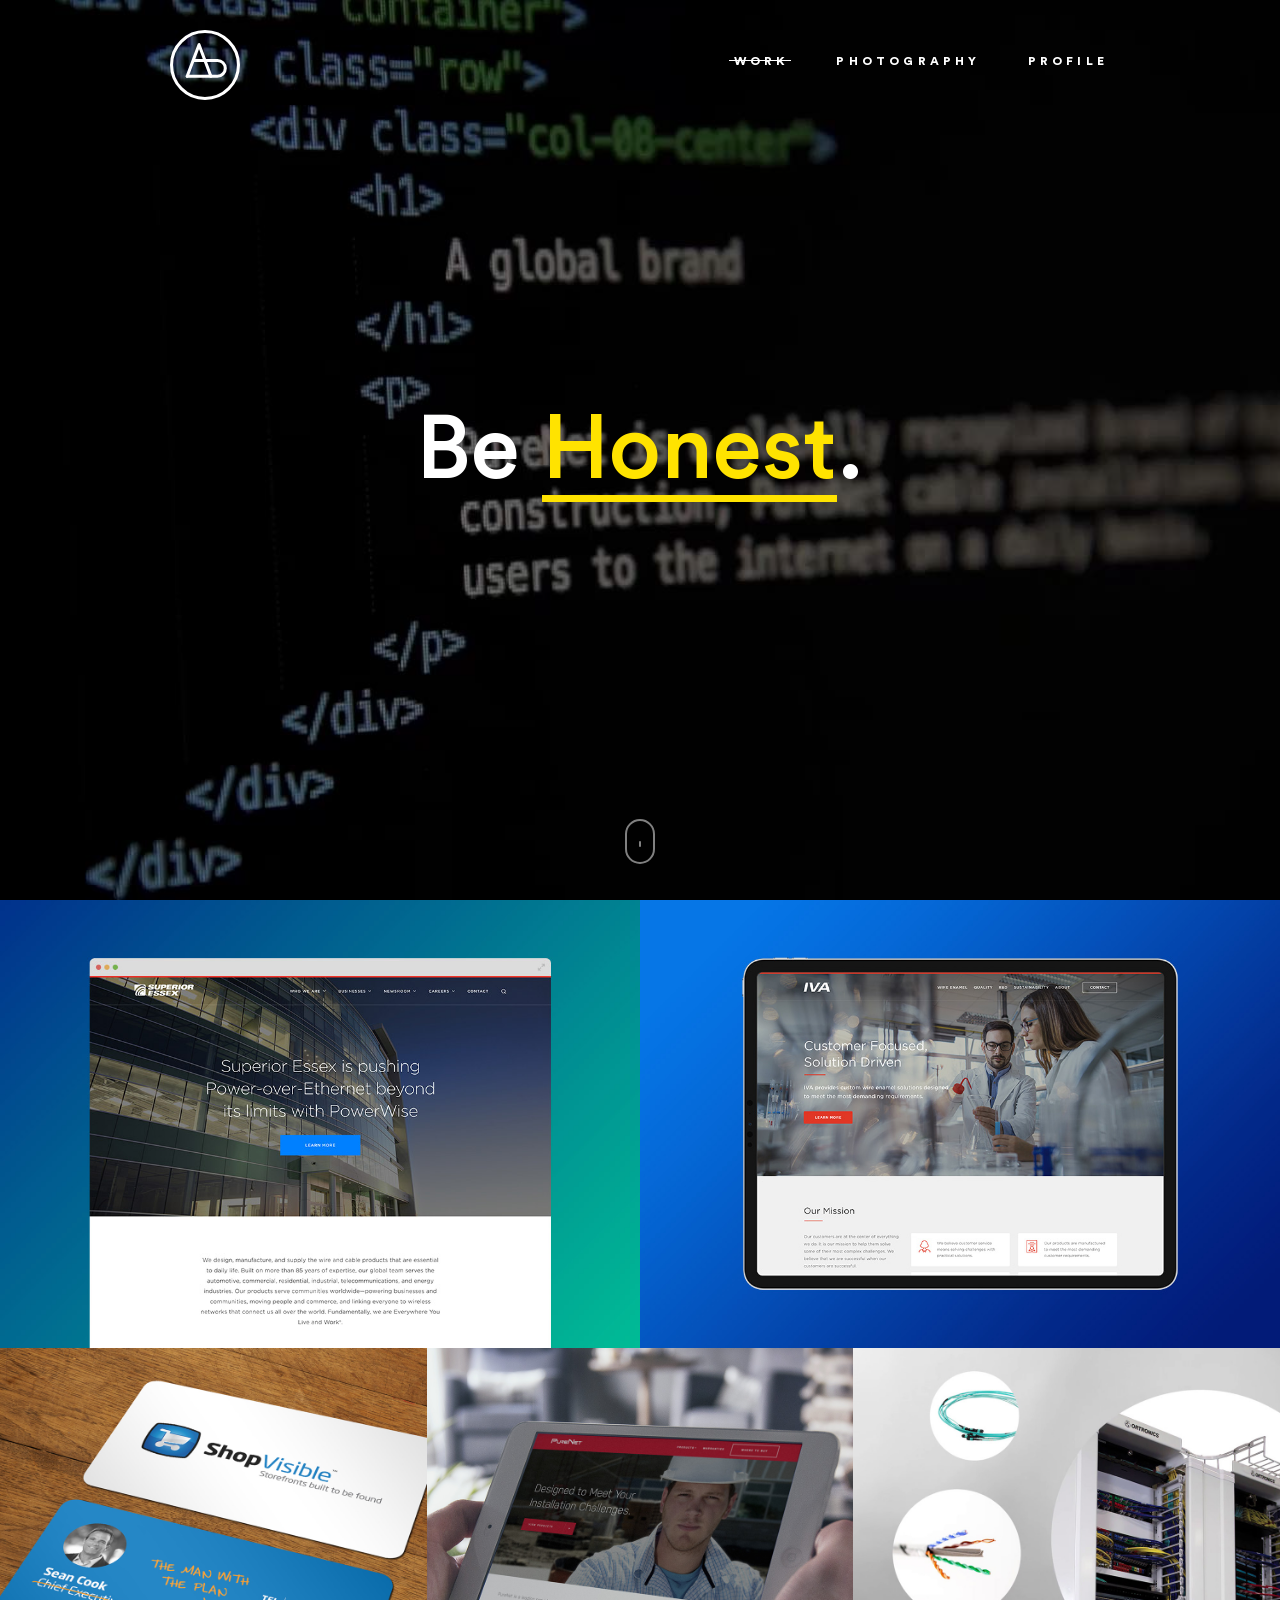
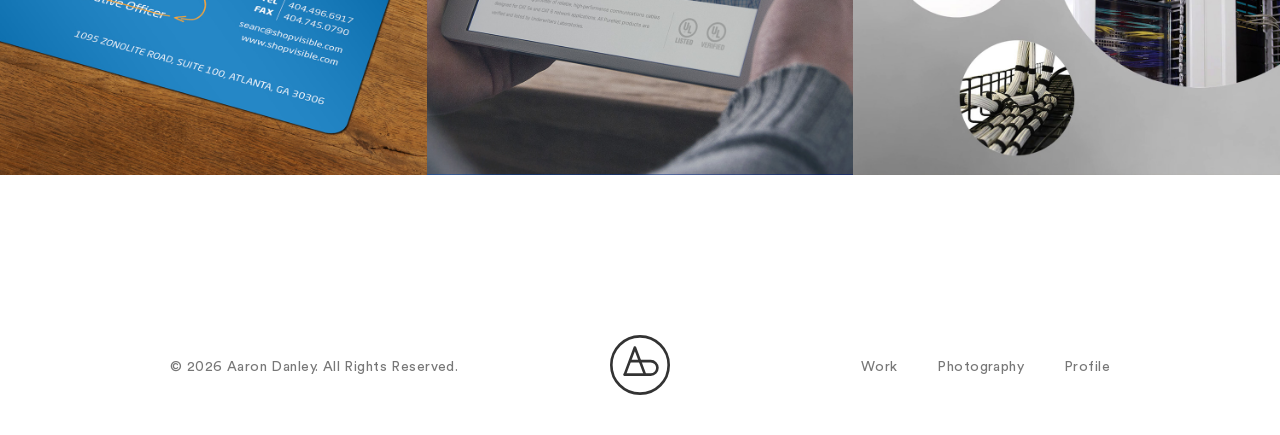
==== index.html @ cabcc384 "Website push" ====
<!doctype html>
<html lang="en">
<head>
    <meta charset="utf-8">
    <meta http-equiv="x-ua-compatible" content="ie=edge">
    <title>Aaron Danley</title>
    <meta name="description" content="Hello, I’m Aaron Danley, a multidisciplinary designer originally from St. Paul, Minnesota. Currently, I live and work in Atlanta, Georgia.">
    <meta name="viewport" content="width=device-width, initial-scale=1">

    <link rel="apple-touch-icon-precomposed" sizes="57x57" href="http://aarondanley.com/images/favicons/apple-touch-icon-57x57.png">
    <link rel="apple-touch-icon-precomposed" sizes="114x114" href="http://aarondanley.com/images/favicons/apple-touch-icon-114x114.png">
    <link rel="apple-touch-icon-precomposed" sizes="72x72" href="http://aarondanley.com/images/favicons/apple-touch-icon-72x72.png">
    <link rel="apple-touch-icon-precomposed" sizes="144x144" href="http://aarondanley.com/images/favicons/apple-touch-icon-144x144.png">
    <link rel="apple-touch-icon-precomposed" sizes="60x60" href="http://aarondanley.com/images/favicons/apple-touch-icon-60x60.png">
    <link rel="apple-touch-icon-precomposed" sizes="120x120" href="http://aarondanley.com/images/favicons/apple-touch-icon-120x120.png">
    <link rel="apple-touch-icon-precomposed" sizes="76x76" href="http://aarondanley.com/images/favicons/apple-touch-icon-76x76.png">
    <link rel="apple-touch-icon-precomposed" sizes="152x152" href="http://aarondanley.com/images/favicons/apple-touch-icon-152x152.png">
    <link rel="icon" type="image/png" href="http://aarondanley.com/images/favicons/favicon-196x196.png" sizes="196x196">
    <link rel="icon" type="image/png" href="http://aarondanley.com/images/favicons/favicon-96x96.png" sizes="96x96">
    <link rel="icon" type="image/png" href="http://aarondanley.com/images/favicons/favicon-32x32.png" sizes="32x32">
    <link rel="icon" type="image/png" href="http://aarondanley.com/images/favicons/favicon-16x16.png" sizes="16x16">
    <link rel="icon" type="image/png" href="http://aarondanley.com/images/favicons/favicon-128x128.png" sizes="128x128">
    <meta name="application-name" content="Aaron Danley">
    <meta name="msapplication-TileColor" content="#FFFFFF">
    <meta name="msapplication-TileImage" content="http://aarondanley.com/images/favicons/mstile-144x144.png">
    <meta name="msapplication-square70x70logo" content="http://aarondanley.com/images/favicons/mstile-70x70.png">
    <meta name="msapplication-square150x150logo" content="http://aarondanley.com/images/favicons/mstile-150x150.png">
    <meta name="msapplication-wide310x150logo" content="http://aarondanley.com/images/favicons/mstile-310x150.png">
    <meta name="msapplication-square310x310logo" content="http://aarondanley.com/images/favicons/mstile-310x310.png">
    
    <link rel="stylesheet" href="https://unpkg.com/aos@next/dist/aos.css">
    <link rel="stylesheet" href="css/flickity.css">
    <link rel="stylesheet" href="css/styles-2019-02-22.css">

    <script>
      (function(i,s,o,g,r,a,m){i['GoogleAnalyticsObject']=r;i[r]=i[r]||function(){
      (i[r].q=i[r].q||[]).push(arguments)},i[r].l=1*new Date();a=s.createElement(o),
      m=s.getElementsByTagName(o)[0];a.async=1;a.src=g;m.parentNode.insertBefore(a,m)
      })(window,document,'script','https://www.google-analytics.com/analytics.js','ga');

      ga('create', 'UA-88749203-1', 'auto');
      ga('send', 'pageview');

    </script>    
</head>
<body>

<div id="logo-container">
    <svg class="large-logo logo-fade-out" version="1.1" id="Layer_1" xmlns="http://www.w3.org/2000/svg" xmlns:xlink="http://www.w3.org/1999/xlink" x="0px" y="0px"
       viewBox="0 0 639 639" style="enable-background:new 0 0 639 639;" xml:space="preserve">
        <polyline class="logo-two" points="373,422 265,134 157,422 "/>
        <circle class="logo-three" cx="319.5" cy="319.5" r="305.5" />
        <path class="logo-one" d="M157,422c0,0,276,0,276,0c39.8,0,72-32.2,72-72s-32.2-72-72-72h0c0,0-216,0-216,0"/>
    </svg>
</div>

<nav>
    <div class="container">
        <div class="row">
            <div class="col-03">
                <a>
                    <svg version="1.1" xmlns:xlink="http://www.w3.org/1999/xlink" x="0px" y="0px" viewBox="0 0 639 639">
                        <polyline points="373,422 265,134 157,422 "/>
                        <circle cx="319.5" cy="319.5" r="305.5" />
                        <path d="M157,422c0,0,276,0,276,0c39.8,0,72-32.2,72-72s-32.2-72-72-72h0c0,0-216,0-216,0"/>
                    </svg>
                </a>
            </div>
            <div class="col-09">
                <ul>
                    <li class="active"><a><span>Work</span></a></li>
                    <li class="inactive"><a class="fade-out" href="photography"><span>Photography</span></a></li>
                    <li class="inactive"><a class="fade-out" href="profile"><span>Profile</span></a></li>
                </ul>
            </div>
        </div>
    </div>
</nav>

<header id="home" data-parallax="scroll" data-image-src="video/code-image.jpg">
    <div id="greeting">
        <div class="container">
            <div class="row">
                <div class="col-12">
                    <h1> 
                        Be <a class="fade-out" href="profile"><span data-typer-targets="Purposeful, Humble, Thoughtful, Deliberate, Honest, Imaginative, Unpretentious, Productive, Different, Innovative, Awesome, Noteworthy, Remarkable">movies</span></a>.
                    </h1>
                </div>
            </div>
        </div>
    </div>
    <div class="container">
        <div class="row">
            <div class="scroll-down-wrap no-border" style="transform: translateY(0px);">
                <a href="#work" class="section-down-arrow ">
                    <svg class="nectar-scroll-icon" viewBox="0 0 30 45" enable-background="new 0 0 30 45">
                        <path class="nectar-scroll-icon-path" fill="none" stroke="#ffffff" stroke-width="2" stroke-miterlimit="10" d="M15,1.118c12.352,0,13.967,12.88,13.967,12.88v18.76  c0,0-1.514,11.204-13.967,11.204S0.931,32.966,0.931,32.966V14.05C0.931,14.05,2.648,1.118,15,1.118z"></path>
                    </svg>
                </a>
            </div>
        </div>
    </div>
    <video autoplay loop muted>
        <source src="video/code-color.mp4" type="video/mp4" />Your browser does not support the video tag. I suggest you upgrade your browser.
    </video>
</header>

<div id="work">
    <div class="row">
        <div class="col-half">
            <a class="fade-out" href="superior-essex-corporate">
                <img src="images/home/thumb-superior-essex.jpg" alt="Superior Essex Corporate">
                <div class="one">
                    <div class="two">
                        <div class="three">
                            <h1>Superior Essex Corporate</h1>
                            <h2>Website</h2>
                        </div>
                    </div>
                </div>
            </a>
        </div>
        <div class="col-half">
            <a class="fade-out" href="iva">
                <img src="images/home/thumb-iva.jpg" alt="IVA Insulations">
                <div class="one">
                    <div class="two">
                        <div class="three">
                            <h1>IVA Insulations</h1>
                            <h2>Website</h2>
                        </div>
                    </div>
                </div>
            </a>
        </div>
    </div>
    <div class="row">
        <div class="col-third">
            <a class="fade-out" href="shopvisible">
                <img src="images/home/thumb-shopvisible-square.jpg" alt="ShopVisible Branding">
                <div class="one">
                    <div class="two">
                        <div class="three">
                            <h1>ShopVisible</h1>
                            <h2>Branding</h2>
                        </div>
                    </div>
                </div>
            </a>
        </div>
        <div class="col-third">
            <a class="fade-out" href="purenet">
                <img src="images/home/thumb-purenet-square.jpg" alt="PureNet Website">
                <div class="one">
                    <div class="two">
                        <div class="three">
                            <h1>PureNet Cable</h1>
                            <h2>Website</h2>
                        </div>
                    </div>
                </div>
            </a>
        </div>
        <div class="col-third">
            <a class="fade-out" href="ncompass">
                <img src="images/home/thumb-ncompass-square.jpg" alt="nCompass Video">
                <div class="one">
                    <div class="two">
                        <div class="three">
                            <h1>nCompass Systems</h1>
                            <h2>Video</h2>
                        </div>
                    </div>
                </div>
            </a>
        </div>
    </div>
</div>

<footer>
    <div class="container">
        <div class="row">
            <div class="col-05">
                <p>&copy; 2026 Aaron Danley. All Rights Reserved.</p>
            </div>
            <div class="col-02">
                <a>
                    <svg version="1.1" xmlns:xlink="http://www.w3.org/1999/xlink" x="0px" y="0px" viewBox="0 0 639 639">
                        <polyline points="373,422 265,134 157,422 "/>
                        <circle cx="319.5" cy="319.5" r="305.5" />
                        <path d="M157,422c0,0,276,0,276,0c39.8,0,72-32.2,72-72s-32.2-72-72-72h0c0,0-216,0-216,0"/>
                    </svg>
                </a>
            </div>
            <div class="col-05">
                <ul>
                    <li><a>Work</a></li>
                    <li><a class="fade-out" href="photography">Photography</a></li>
                    <li><a class="fade-out" href="profile">Profile</a></li>
                </ul>
            </div>
        </div>
    </div>
</footer>

<script src="https://ajax.googleapis.com/ajax/libs/jquery/1.7.0/jquery.min.js"></script>
<script src="js/parallax.min.js"></script>
<script src="js/fade-out.min.js"></script>
<script src="js/smooth-scrolling.min.js"></script>
<script src="js/typer.min.js"></script>
<script src="js/flickity.pkgd.min.js"></script>
</body>
</html>
---- css/styles-2019-02-22.css ----
/*-----------------------------------------------------------------------------------*/
/*  00. CSS Reset
/*-----------------------------------------------------------------------------------*/

/* http://meyerweb.com/eric/tools/css/reset/ 
   v2.0 | 20110126
   License: none (public domain)
*/

html, body, div, span, applet, object, iframe,
h1, h2, h3, h4, h5, h6, p, blockquote, pre,
a, abbr, acronym, address, big, cite, code,
del, dfn, em, img, ins, kbd, q, s, samp,
small, strike, strong, sub, sup, tt, var,
b, u, i, center,
dl, dt, dd, ol, ul, li,
fieldset, form, label, legend,
table, caption, tbody, tfoot, thead, tr, th, td,
article, aside, canvas, details, embed, 
figure, figcaption, footer, header, hgroup, 
menu, nav, output, ruby, section, summary,
time, mark, audio, video {
    margin: 0;
    padding: 0;
    border: 0;
    font-size: 100%;
    font: inherit;
    vertical-align: baseline;
}
/* HTML5 display-role reset for older browsers */
article, aside, details, figcaption, figure, 
footer, header, hgroup, menu, nav, section {
    display: block;
}
body {
    line-height: 1;
}
ol, ul {
    list-style: none;
}
blockquote, q {
    quotes: none;
}
blockquote:before, blockquote:after,
q:before, q:after {
    content: '';
    content: none;
}
table {
    border-collapse: collapse;
    border-spacing: 0;
}
html {
    box-sizing: border-box;
}
*, *:before, *:after {
    box-sizing: inherit;
}
img { vertical-align: top; } /* Removes the space below an image in a div */


/*-----------------------------------------------------------------------------------*/
/*  00. SCAFFOLDING
/*-----------------------------------------------------------------------------------*/

* {
  text-rendering: optimizeLegibility;
  -webkit-font-smoothing: antialiased;
  -moz-osx-font-smoothing: grayscale;
}

html {
    width: 100%;
    height: 100%;
}

.row {
    width: 100%;
    float: left;
}

.row:after {
    content: "";
    display: table;
    clear: both;
}

.col-01, .col-02, .col-03, .col-04, .col-05, .col-06, .col-07, .col-08, .col-09, .col-10, .col-11, .col-12 { 
    margin: 0 20px;
    float: left;
    position: relative;
}

.col-01 { width: 60px; }
.col-02 { width: 160px; }
.col-03 { width: 260px; }
.col-04 { width: 360px; }
.col-05 { width: 460px; }
.col-06 { width: 560px; }
.col-07 { width: 660px; }
.col-08 { width: 760px; }
.col-09 { width: 860px; }
.col-10 { width: 960px; }
.col-11 { width: 1060px; }
.col-12 { width: 1160px; }

.col-01-center { width: 60px; margin: auto; }
.col-02-center { width: 160px; margin: auto; }
.col-03-center { width: 260px; margin: auto; }
.col-04-center { width: 360px; margin: auto; }
.col-05-center { width: 460px; margin: auto; }
.col-06-center { width: 560px; margin: auto; }
.col-07-center { width: 660px; margin: auto; }
.col-08-center { width: 760px; margin: auto; }
.col-09-center { width: 860px; margin: auto; }
.col-10-center { width: 960px; margin: auto; }
.col-11-center { width: 1060px; margin: auto; }

.col-half  { width: 50%; position: relative; float: left; }
.col-third { width: 33.333333%; position: relative; float: left; }

.col-50 {
    width: 50%;
    display: -webkit-box;
    display: -ms-flexbox;
    display: -webkit-flex;
    display: flex;
    align-items: center;
    margin-right: auto;
}

.col-33 {
    width: 33.33%;
    display: -webkit-box;
    display: -ms-flexbox;
    display: -webkit-flex;
    display: flex;
    align-items: center;
    margin-right: auto;
}

.container {
    width: 1200px;
    margin: auto;
}

.container:after {
    content: "";
    display: table;
    clear: both;
}


/*-----------------------------------------------------------------------------------*/
/*  00. FONTS
/*-----------------------------------------------------------------------------------*/

/* Circular */

@font-face {
    font-family: 'Circular Std Black';
    src: url('../fonts/circular/CircularStd-Black.eot');
    src: url('../fonts/circular/CircularStd-Black.eot?#iefix') format('embedded-opentype'),
        url('../fonts/circular/CircularStd-Black.woff2') format('woff2'),
        url('../fonts/circular/CircularStd-Black.woff') format('woff'),
        url('../fonts/circular/CircularStd-Black.ttf') format('truetype');
    font-weight: 900;
    font-style: normal;
}

@font-face {
    font-family: 'Circular Std Black Italic';
    src: url('../fonts/circular/CircularStd-BlackItalic.eot');
    src: url('../fonts/circular/CircularStd-BlackItalic.eot?#iefix') format('embedded-opentype'),
         url('../fonts/circular/CircularStd-BlackItalic.woff2') format('woff2'),
         url('../fonts/circular/CircularStd-BlackItalic.woff') format('woff'),
         url('../fonts/circular/CircularStd-BlackItalic.ttf') format('truetype');
    font-weight: 900;
    font-style: italic;
}

@font-face {
    font-family: 'Circular Std Bold';
    src: url('../fonts/circular/CircularStd-Bold.eot');
    src: url('../fonts/circular/CircularStd-Bold.eot?#iefix') format('embedded-opentype'),
         url('../fonts/circular/CircularStd-Bold.woff2') format('woff2'),
         url('../fonts/circular/CircularStd-Bold.woff') format('woff'),
         url('../fonts/circular/CircularStd-Bold.ttf') format('truetype');
    font-weight: bold;
    font-style: normal;
}

@font-face {
    font-family: 'Circular Std Bold Italic';
    src: url('../fonts/circular/CircularStd-BoldItalic.eot');
    src: url('../fonts/circular/CircularStd-BoldItalic.eot?#iefix') format('embedded-opentype'),
         url('../fonts/circular/CircularStd-BoldItalic.woff2') format('woff2'),
         url('../fonts/circular/CircularStd-BoldItalic.woff') format('woff'),
         url('../fonts/circular/CircularStd-BoldItalic.ttf') format('truetype');
    font-weight: bold;
    font-style: italic;
}

@font-face {
    font-family: 'Circular Std Medium';
    src: url('../fonts/circular/CircularStd-Medium.eot');
    src: url('../fonts/circular/CircularStd-Medium.eot?#iefix') format('embedded-opentype'),
         url('../fonts/circular/CircularStd-Medium.woff2') format('woff2'),
         url('../fonts/circular/CircularStd-Medium.woff') format('woff'),
         url('../fonts/circular/CircularStd-Medium.ttf') format('truetype');
    font-weight: 500;
    font-style: normal;
}

@font-face {
    font-family: 'Circular Std Medium Italic';
    src: url('../fonts/circular/CircularStd-MediumItalic.eot');
    src: url('../fonts/circular/CircularStd-MediumItalic.eot?#iefix') format('embedded-opentype'),
         url('../fonts/circular/CircularStd-MediumItalic.woff2') format('woff2'),
         url('../fonts/circular/CircularStd-MediumItalic.woff') format('woff'),
         url('../fonts/circular/CircularStd-MediumItalic.ttf') format('truetype');
    font-weight: 500;
    font-style: italic;
}

@font-face {
    font-family: 'Circular Std Book';
    src: url('../fonts/circular/CircularStd-Book.eot');
    src: url('../fonts/circular/CircularStd-Book.eot?#iefix') format('embedded-opentype'),
         url('../fonts/circular/CircularStd-Book.woff2') format('woff2'),
         url('../fonts/circular/CircularStd-Book.woff') format('woff'),
         url('../fonts/circular/CircularStd-Book.ttf') format('truetype');
    font-weight: normal;
    font-style: normal;
}

@font-face {
    font-family: 'Circular Std Book Italic';
    src: url('../fonts/circular/CircularStd-BookItalic.eot');
    src: url('../fonts/circular/CircularStd-BookItalic.eot?#iefix') format('embedded-opentype'),
         url('../fonts/circular/CircularStd-BookItalic.woff2') format('woff2'),
         url('../fonts/circular/CircularStd-BookItalic.woff') format('woff'),
         url('../fonts/circular/CircularStd-BookItalic.ttf') format('truetype');
    font-weight: normal;
    font-style: italic;
}


/* Eames */

@font-face {
  font-family: 'Eames Century Modern Book Italic';
  src: url('../fonts/eames/EamesCenturyModern-BookItalic.eot');
  src: url('../fonts/eames/EamesCenturyModern-BookItalic.woff2') format('woff2'),
       url('../fonts/eames/EamesCenturyModern-BookItalic.woff') format('woff'),
       url('../fonts/eames/EamesCenturyModern-BookItalic.ttf') format('truetype'),
       url('../fonts/eames/EamesCenturyModern-BookItalic.svg#EamesCenturyModern-BookItalic') format('svg'),
       url('../fonts/eames/EamesCenturyModern-BookItalic.eot?#iefix') format('embedded-opentype');
  font-weight: normal;
  font-style: normal;
}

@font-face {
  font-family: 'Eames Century Modern Regular Italic';
  src: url('../fonts/eames/EamesCenturyModern-RegularItalic.eot');
  src: url('../fonts/eames/EamesCenturyModern-RegularItalic.woff2') format('woff2'),
       url('../fonts/eames/EamesCenturyModern-RegularItalic.woff') format('woff'),
       url('../fonts/eames/EamesCenturyModern-RegularItalic.ttf') format('truetype'),
       url('../fonts/eames/EamesCenturyModern-RegularItalic.svg#EamesCenturyModern-RegularItalic') format('svg'),
       url('../fonts/eames/EamesCenturyModern-RegularItalic.eot?#iefix') format('embedded-opentype');
  font-weight: normal;
  font-style: normal;
}


/*-----------------------------------------------------------------------------------*/
/*  00. PAGE TRANSITION
/*-----------------------------------------------------------------------------------*/

/* Logo SVG size, postion, stroke width, etc. */

#logo-container {
    background: #fff;
    width: 100%;
    height: 100%;
    position: fixed;
    overflow-y: hidden;
    top: 0;
    left: 0;
    z-index: 9999;
    animation: logoContainer 300ms linear 3000ms forwards 1;
}

@keyframes logoContainer {
    from { opacity: 1; visibility: visible; z-index: 9999; }
      to { opacity: 0; visibility: hidden; z-index: -9999; }
}

@-webkit-keyframes logoContainer {
    from { opacity: 1; visibility: visible; z-index: 9999; }
      to { opacity: 0; visibility: hidden; z-index: -9999; }
}

/* Logo SVG size, postion, stroke width, etc. */

#logo-container .large-logo {
    width: 180px;
    fill: none;
    stroke-width: 24px;
    stroke-linecap: round;
    stroke-linejoin: round;
    position: absolute;
    z-index: 9999;
    top: 50%;
    left: 50%;
    margin-top: -90px;
    margin-left: -90px;
}

/* Logo animated segments */

#logo-container .large-logo .logo-one {
    stroke-dashoffset: 730;
    stroke-dasharray: 730;
    animation: logoOne 300ms linear 500ms forwards 1;
    stroke: #000;
}

@-webkit-keyframes logoOne {
    from {
      stroke-dashoffset: 730;
    }
    to {
      stroke-dashoffset: 1460;
    }
}

@keyframes logoOne {
    from {
      stroke-dashoffset: 730;
    }
    to {
      stroke-dashoffset: 1460;
    }
}

#logo-container .large-logo .logo-two {
    stroke-dasharray: 620;
    stroke-dashoffset: 620;
    animation: logoTwo 300ms linear 800ms forwards 1;
    stroke: #000;
}

@-webkit-keyframes logoTwo {
    from {
      stroke-dashoffset: 620;   
    }
    to {
      stroke-dashoffset: 1240;
    }
}

@keyframes logoTwo {
    from {
      stroke-dashoffset: 620;   
    }
    to {
      stroke-dashoffset: 1240;
    }
}

#logo-container .large-logo .logo-three {
    stroke-dasharray: 2000;
    stroke-dashoffset: 2000;
    animation: logoThree 600ms linear 1200ms forwards 1;
    stroke: #000;
}

@-webkit-keyframes logoThree {
    from {
      stroke-dashoffset: 2000;
    }
    to {
      stroke-dashoffset: 0;
    }
}

@keyframes logoThree {
    from {
      stroke-dashoffset: 2000;
    }
    to {
      stroke-dashoffset: 0;
    }
}

/* Logo fade out after animation */

#logo-container .logo-fade-out {
    animation: logoFadeOut 1000ms linear 2000ms forwards 1;
}

@-webkit-keyframes logoFadeOut {
    from { opacity: 1; margin-top: -90px; }
      to { opacity: 0; margin-top: -90px; }
}

@keyframes logoFadeOut {
    from { opacity: 1; margin-top: -90px; }
      to { opacity: 0; margin-top: -90px; }
}


/*--------------------------------------------------------------------------------------------------------------*/
/*  00. PADDING
/*--------------------------------------------------------------------------------------------------------------*/

/* Padding top and bottom */

.ptb-120 { padding: 120px 0; }
.ptb-140 { padding: 140px 0; }


/* Padding left and right */

.plr-25 { padding: 0 25px; }


/* Padding top */

.pt-100 { padding-top: 100px; }
.pt-110 { padding-top: 110px; }
.pt-120 { padding-top: 120px; }
.pt-140 { padding-top: 140px; }


/* Padding right */

.pr-50 { padding-right: 50px; }


/* Padding bottom */

.pb-40  { padding-bottom: 40px; }
.pb-50  { padding-bottom: 50px; }
.pb-60  { padding-bottom: 60px; }
.pb-140 { padding-bottom: 140px; }
.pb-150 { padding-bottom: 150px; }
.pb-160 { padding-bottom: 160px; }


/* Padding left */

.pl-50 { padding-left: 50px; }


/*--------------------------------------------------------------------------------------------------------------*/
/*  00. BACKGROUND COLORS
/*--------------------------------------------------------------------------------------------------------------*/

/* White */

.bg-white { background-color: #fff; }

/* Black */

.bg-black { background-color: #222; }

/* Gray */

.bg-light-gray { background-color: #eee; }
.bg-gainsboro { background-color: #ddd; }
.bg-whisper { background-color: #e6e6e6; }

/* Red */

.bg-spsx-red { background-color: #EE3124; }

/* Blue */

.bg-shopvisible-blue { background-color: #0072bc; }
.bg-spsx-blue { background-color: #0080ff; }

/* Tan */

.bg-spsx-tan { background-color: #D6D0B9; }

.bg-light-tan { background-color: #EAE9D6; }
.bg-nordic { background-color: #002F2F; }
.bg-neutral-green { background-color: #A7A37E; }
.bg-apache { background-color: #d6a463; }
.bg-orange { background-color: #FFAF00; }
.bg-coffee-bean { background-color: #332B25; }


/* Gradients */

.bg-fruit-punch {
    background: #ff0a5a;  /* fallback for old browsers */
    background: -moz-linear-gradient( -45deg, rgb(255,10,90) 0%, rgb(20,70,255) 100%);
    background: -webkit-linear-gradient( -45deg, rgb(255,10,90) 0%, rgb(20,70,255) 100%);
    background: -ms-linear-gradient( -45deg, rgb(255,10,90) 0%, rgb(20,70,255) 100%);
}


/*--------------------------------------------------------------------------------------------------------------*/
/*  00. BACKGROUND GRADIENTS
/*--------------------------------------------------------------------------------------------------------------*/


.bg-very-blue-gradient {
    background: #021B79;  /* fallback for old browsers */
    background: -moz-linear-gradient( -45deg, rgb(5,117,230) 0%, rgb(2,27,121) 100%);
    background: -webkit-linear-gradient( -45deg, rgb(5,117,230) 0%, rgb(2,27,121) 100%);
    background: -ms-linear-gradient( -45deg, rgb(5,117,230) 0%, rgb(2,27,121) 100%);
}

.blue-green-gradient {
    background: -moz-linear-gradient( -45deg, rgb(0,50,140) 0%, rgb(0,188,149) 100%);
    background: -webkit-linear-gradient( -45deg, #00328c 0%, #00bc95 100%);
    background: -ms-linear-gradient( -45deg, rgb(0,50,140) 0%, rgb(0,188,149) 100%);
}

/*--------------------------------------------------------------------------------------------------------------*/
/*  00. BACKGROUND IMAGES
/*--------------------------------------------------------------------------------------------------------------*/

/* Header background images */

.hero-bg { background: url('../images/photography/large/021.jpg') no-repeat center center; background-size: cover;}

/* Superior Essex */

.superior-essex-hero-bg { background: url('../images/work/superior-essex/superior-essex-forest-hero.jpg') no-repeat center center; background-size: cover;}
.superior-essex-diagonal-bg { background: url('../images/work/superior-essex/diagonal-background.svg') no-repeat center center; background-size: cover;}

/* ShopVisible */

.shopvisible-hero-bg { background: url('../images/work/shopvisible/header-shopvisible-02.jpg') no-repeat center center; background-size: cover;}

/* PureNet */

.purenet-hero-bg { background: url('../images/work/purenet/purenet-ipad.jpg') no-repeat center center; background-size: cover;}
.bg-purenet-cityscape { background: url('../images/work/purenet/purenet-cityscape-bg.jpg') no-repeat; background-size: cover; }

/* nCompass */

.ncompass-hero-bg { background: url('../images/work/ncompass/ncompass-hero.jpg') no-repeat center center; background-size: cover;}

/* Profile */

.profile-bg { background: url('../images/profile/profile-st-paul.jpg') no-repeat; background-size: cover; }


/*--------------------------------------------------------------------------------------------------------------*/
/*  00. NAV
/*--------------------------------------------------------------------------------------------------------------*/

nav {
    width: 100%;
    position: absolute;
    top: 0;
    left: 0;
    z-index: 4;
    opacity: 1;
    animation: navSlideFade 700ms ease-in-out 3000ms forwards;
    margin-top: -200px;
    padding-top: 30px;
    z-index: 9999;
}

@-webkit-keyframes navSlideFade {
    from { margin-top: -160px; }
    to { margin-top: 0; }
}

@keyframes navSlideFade {
    from { margin-top: -160px; }
    to { margin-top: 0; }
}

nav svg {
    display: block;
    width: 70px;
    float: left;
    fill: none;
    stroke-width: 28px;
    stroke: #fff;
    stroke-linecap: round;
    stroke-linejoin: round;
    opacity: 1.0;
    cursor: pointer;
    -webkit-transition-duration: 0.3s;
            transition-duration: 0.3s;
    -webkit-transition-timing-function: ease-in-out;
            transition-timing-function: ease-in-out;
}

nav svg:hover {
    opacity: 0.4;
}

nav ul {
    font-family: 'Circular Std Black';
    font-size: 0; /* Removes space after inline li */
    text-transform: uppercase;
    text-align: right;
    color: #fff;
    -webkit-font-smoothing: antialiased;
}

nav ul li {
    font-size: 12px;
    letter-spacing: 0.35em;
    display: inline-block;
    margin: 25px 40px 0 0;
}

nav ul li:last-child {
    margin-right: 0;
}

nav ul li span {
    padding: 0 2px 0 5px;
}

nav ul li a:link {
    color: #fff;
    text-decoration: none;
    position: relative;
    z-index: 2;
}

nav ul li a:visited {
    color: #fff;
    text-decoration: none;
}

nav ul li a:hover {
    color: #fff;
    text-decoration: none;
}

nav ul li a:active {
    color: #fff;
    text-decoration: none;
}

nav .active, .inactive {
    display: inline-block;
    position: relative;
    cursor: pointer;
}

nav .active:hover:after, .inactive:after {
    transform: scaleX(0);
    transform-origin: center left;
    cursor: pointer;
}

nav .active:after, .inactive:after {
    content: '';
    position: absolute;
    display: block;
    width: 100%;
    height: 1px;
    margin-top: -7px;
    background: #fff;
    transform-origin: center left;
    animation: 200ms ease-in-out;
    transition: transform 200ms ease-in-out;
    cursor: pointer;
    z-index: 1;
}

nav .inactive:hover:after {
    transform: scaleX(1);
    transform-origin: center left;
    cursor: pointer;
}


/*--------------------------------------------------------------------------------------------------------------*/
/*  00. DARK NAV
/*--------------------------------------------------------------------------------------------------------------*/

#dark-nav {
    width: 100%;
    padding-top: 30px;
    position: absolute;
    margin-top: -100px;
    top: 0;
    left: 0;
    z-index: 4;
    opacity: 1;
    animation: navSlideFade 700ms ease-in-out 3000ms forwards;
    margin-top: -160px;
}

@-webkit-keyframes navSlideFade {
    from { margin-top: -160px; }
    to { margin-top: 0; }
}

@keyframes navSlideFade {
    from { margin-top: -160px; }
    to { margin-top: 0; }
}

#dark-nav svg {
    display: block;
    width: 70px;
    float: left;
    fill: none;
    stroke-width: 28px;
    stroke: #333;
    stroke-linecap: round;
    stroke-linejoin: round;
    opacity: 1.0;
    -webkit-transition-duration: 0.3s;
            transition-duration: 0.3s;
    -webkit-transition-timing-function: ease-in-out;
            transition-timing-function: ease-in-out;
}

#dark-nav svg:hover {
    opacity: 0.4;
}

#dark-nav ul {
    font-family: 'Circular Std Black';
    font-size: 0; /* Removes space after inline li */
    text-transform: uppercase;
    text-align: right;
    color: #333;
    -webkit-font-smoothing: antialiased;
} 

#dark-nav ul li {
    font-size: 11px;
    letter-spacing: 0.35em;
    display: inline-block;
    margin: 25px 40px 0 0;
}

#dark-nav ul li:last-child {
    margin-right: 0;
}

#dark-nav ul li span {
    padding: 0 2px 0 5px;
}

#dark-nav ul li a:link {
    color: #333;
    text-decoration: none;
}

#dark-nav ul li a:visited {
    color: #333;
    text-decoration: none;
}

#dark-nav ul li a:hover {
    color: #333;
    text-decoration: none;
}

#dark-nav ul li a:active {
    color: #333;
    text-decoration: none;
}

#dark-nav .active {
    display: inline-block;
    position: relative;
    cursor: pointer;
}
#dark-nav .inactive {
    display: inline-block;
    position: relative;
    cursor: pointer;
}

#dark-nav .active:hover:after {
    transform: scaleX(0);
    transform-origin: center left;
}

#dark-nav .inactive:after {
    transform: scaleX(0);
    transform-origin: center left;
}

#dark-nav .active:after {
    content: '';
    position: absolute;
    display: block;
    width: 100%;
    height: 1px;
    margin-top: -7px;
    background: #333;
    transform-origin: center left;
    animation: 200ms ease-in-out;
    transition: transform 200ms ease-in-out;
}

#dark-nav .inactive:after {
    content: '';
    position: absolute;
    display: block;
    width: 100%;
    height: 1px;
    margin-top: -7px;
    background: #333;
    transform-origin: center left;
    animation: 200ms ease-in-out;
    transition: transform 200ms ease-in-out;
}

#dark-nav .inactive:hover:after {
    transform: scaleX(1);
    transform-origin: center left;
}

/*--------------------------------------------------------------------------------------------------------------*/
/*  00. HEADER HOME
/*--------------------------------------------------------------------------------------------------------------*/

header {
    overflow: hidden;
}

header video { 
    position: fixed;
    top: 50%;
    left: 50%;
    min-width: 100%;
    min-height: 100%;
    width: auto;
    height: auto;
    z-index: -1;
    transform: translateX(-50%) translateY(-50%);
    background: url('../video/code-image.jpg') no-repeat;
    background-size: cover;
    transition: 1s opacity;
}

header#home {
    content: " ";
    width: 100%;
    height: 100vh;
    float: left;
    z-index: 1;
    position: relative;
    overflow: hidden;
}

header#home:after {
    content: "";
    width: 100%;
    height: 100%;
    background: #000;
    opacity: 0.5;
    position: absolute;
    top: 0;
    left: 0;
    z-index: 3;
}

header#home h2 {
    font-family: "Circular Std Book";
    font-size: 23px;
    color: #c7e4ff;
    position: absolute;
    bottom: 130px;
    left: 0;
    z-index: 5;
    margin-left: 20px;
}

header#home h2 a {
    color: #c7e4ff;
    text-decoration: none;
    border-bottom: dotted 1px #c7e4ff;
    padding-bottom: 4px;
}

header#home #greeting {
    width: 1200px;
    height: 100%;
    display: table;
    margin: 0 auto;
    z-index: 5;
    position: relative;
}

header#home #greeting .container {
    display: table-cell;
    vertical-align: middle;
}

header#home #greeting span.hello {
    font-family: "Circular Std Book";
    font-size: 25px;
    line-height: 1;
    text-align: center;
    letter-spacing: -0.01em;
    width: 100%;
    display: inline-block;
    color: #45C3FD;
    margin-bottom: 60px;
}

header#home #greeting span.hello span {
    border-bottom: solid 2px lime;
    opacity: 1;
    color: lime;
}

header#home #greeting h1 {
    font-family: "Circular Std Medium";
    font-size: 100px;
    color: #fff;
    position: relative;
    width: 100%;
    text-align: center;
    -webkit-font-variant-ligatures: common-ligatures;
            font-variant-ligatures: common-ligatures;
}

header#home #greeting .blue {
    color: #51e4ff;
    border-bottom: solid 3px #51e4ff;
}

header#home #greeting .pink {
    color: #ff9cf6;
    border-bottom: solid 3px #ff9cf6;
}

header#home #greeting .orange {
    color: #FC0;
    border-bottom: solid 3px #FC0;
}

header#home #greeting .yellow {
    color: #FF0;
    border-bottom: solid 3px #FF0;
}

header#home #greeting a {
    color: #FFE300;
    border-bottom: solid 7px #FFE300;
    text-decoration: none;
    -webkit-transition: all 0.3s ease-in-out;
       -moz-transition: all 0.3s ease-in-out;
         -o-transition: all 0.3s ease-in-out;
            transition: all 0.3s ease-in-out;
}

header#home #greeting a:hover {
    color: #ff00ff;
    border-bottom: solid 7px #ff00ff;
}


/*--------------------------------------------------------------------------------------------------------------*/
/*  00. HEADER PROJECT
/*--------------------------------------------------------------------------------------------------------------*/

header#project {
    content: " ";
    width: 100%;
    height: 700px;
    float: left;
    z-index: 1;
    position: relative;
}

header#project:after {
    content: " ";
    width: 100%;
    height: 100%;
    top: 0;
    left: 0;
    background: rgba(0, 0, 0, 0.3);
    position: absolute;
    z-index: 2;
}

header#project #name {
    width: 1200px;
    height: 100%;
    display: table;
    margin: 0 auto;
    z-index: 5;
    position: relative;
}

header#project #name .container {
    display: table-cell;
    vertical-align: middle;
}

header#project #name .container h1 {
    font-family: 'Eames Century Modern Regular Italic';
    font-size: 80px;
    text-align: center;
    color: #fff;
    position: relative;
    width: 100%;
    font-variant-ligatures: common-ligatures;
    z-index: 4;
}

header#project #name .container span#rule {
    width: 170px;
    height: 5px;
    display: block;
    margin: 0 auto;
    margin-top: 30px;
    z-index: 999;
    position: relative;
}

.section-down-arrow, body[data-button-style^="rounded"] .scroll-down-wrap, 
.scroll-down-wrap.no-border{position:absolute; bottom:20px; left:50%; width:60px; margin-left:-30px; z-index:101}

.scroll-down-wrap.no-border .section-down-arrow, 
.slider-down-arrow.no-border{border:none!important; overflow:visible; text-align:center; opacity:1; height:auto; bottom:13px; -webkit-animation:nudgeMouse 2.4s cubic-bezier(0.250,0.460,0.450,0.940) infinite; animation:nudgeMouse 2.4s cubic-bezier(0.250,0.460,0.450,0.940) infinite}
.nectar-scroll-icon-path{fill:transparent; stroke-width:2px; stroke-dashoffset:120; stroke-dasharray:120; -webkit-animation:mouse-scroll-btn-roll-out .55s cubic-bezier(.5,.1,.07,1); animation:mouse-scroll-btn-roll-out .55s cubic-bezier(.5,.1,.07,1)}
.nectar-scroll-icon{ width:30px;  height:45px;  text-align:center;  cursor:pointer; position:relative; z-index:100}
.scroll-down-wrap.no-border .section-down-arrow:after, 
.slider-down-arrow.no-border:after{ content:"";  position:absolute;  top:0;  left:50%;  display:block;  width:30px;  height:45px;  margin-left:-15px;  border:2px solid rgba(255,255,255,0.5);  border-radius:30px;  -webkit-box-sizing:border-box;  -moz-box-sizing:border-box;  box-sizing:border-box;  z-index:62}
.scroll-down-wrap.no-border:hover .section-down-arrow:before, 
.slider-down-arrow.no-border:hover:before{ background-color:rgba(255,255,255,1)}
.scroll-down-wrap.no-border:hover .nectar-scroll-icon-path, 
.slider-down-arrow.no-border:hover .nectar-scroll-icon-path{ stroke-dashoffset:0;  -webkit-animation:mouse-scroll-btn-roll-over .55s cubic-bezier(.5,.1,.07,1);  animation:mouse-scroll-btn-roll-over .55s cubic-bezier(.5,.1,.07,1)}
@-webkit-keyframes mouse-scroll-btn-roll-over{0%{stroke-dashoffset:120}
100%{stroke-dashoffset:0}
}
@keyframes mouse-scroll-btn-roll-over{0%{stroke-dashoffset:120}
100%{stroke-dashoffset:0}
}
@-webkit-keyframes mouse-scroll-btn-roll-out{0%{stroke-dashoffset:0}
100%{stroke-dashoffset:-120}
}
@keyframes mouse-scroll-btn-roll-out{0%{stroke-dashoffset:0}
100%{stroke-dashoffset:-120}
}
.scroll-down-wrap.no-border .section-down-arrow:before, 
.slider-down-arrow.no-border:before{position:absolute; content:''; display:block; left:50%; margin-left:-1px; top:22px;  background-color:rgba(255,255,255,0.5);  width:2px;  height:6px;  border-radius:10px;  transition:background-color .55s cubic-bezier(.5,.1,.07,1);  -webkit-animation:trackBallSlide 2.4s cubic-bezier(0.000,0.000,0.725,1.000) infinite;  animation:trackBallSlide 2.4s cubic-bezier(0.000,0.000,0.725,1.000) infinite}
@-webkit-keyframes trackBallSlide{ 0%{ opacity:1;  -webkit-transform:scaleY(1) translateY(-10px);  transform:scaleY(1) translateY(-10px)}
 
 45%{ opacity:0;  -webkit-transform:scaleY(0.5) translateY(13px);  transform:scaleY(0.5) translateY(13px)}
 46%{ opacity:0;  -webkit-transform:scaleY(1) translateY(-10px);  transform:scaleY(1) translateY(-10px)}
 65%, 100%{ opacity:1;  -webkit-transform:scaleY(1) translateY(-10px);  transform:scaleY(1) translateY(-10px)}
}
@keyframes trackBallSlide{ 0%{ opacity:1;  -webkit-transform:scaleY(1) translateY(-10px);  transform:scaleY(1) translateY(-10px)}
 
 45%{ opacity:0;  -webkit-transform:scaleY(0.5) translateY(13px);  transform:scaleY(0.5) translateY(13px)}
 46%{ opacity:0;  -webkit-transform:scaleY(1) translateY(-10px);  transform:scaleY(1) translateY(-10px)}
 65%, 100%{ opacity:1;  -webkit-transform:scaleY(1) translateY(-10px);  transform:scaleY(1) translateY(-10px)}
}

@keyframes nudgeMouse{ 0%{ -webkit-transform:translateY(0);  transform:translateY(0)}

 45%{ -webkit-transform:translateY(8px);  transform:translateY(8px)}
 65%, 100%{ -webkit-transform:translateY(0);  transform:translateY(0)}
}

@-webkit-keyframes nudgeMouse{ 0%{ -webkit-transform:translateY(0);  transform:translateY(0)}

 45%{ -webkit-transform:translateY(8px);  transform:translateY(8px)}
 65%, 100%{ -webkit-transform:translateY(0);  transform:translateY(0)}
}


/* Header background images */

.header-purenet { background: url('../images/work/purenet/header-purenet-6.jpg') no-repeat center center; background-size: cover;}
.header-shopvisible { background: url('../images/work/shopvisible/header-shopvisible-02.jpg') no-repeat center center; background-size: cover;}
.profile { background: url('../images/profile/profile-st-paul.jpg') no-repeat center center; background-size: cover;}


/*--------------------------------------------------------------------------------------------------------------*/
/*  00. WORK
/*--------------------------------------------------------------------------------------------------------------*/

#work {
    width: 100%;
    float: left;
    background: #fff;
    position: relative;
    z-index: 1;
}

#work h1 {
    font-family: "Circular Std Medium";
    font-size: 35px;
    color: #222;
    text-align: center;
}

#work h4 {
    font-family: "Circular Std Book";
    font-size: 18px;
    color: #aaa;
    text-align: center;
    margin-top: 40px
}

#work span#rule {
    width: 80px;
    height: 4px;
    display: block;
    margin: 25px auto 60px auto;
    z-index: 999;
    position: relative;
}

#work .col-06 {
    overflow: hidden;
    background: #000;
}

#work img {
    height: 100%;
    width: 100%;
    display: block;
    /*
    -webkit-transition: all .3s ease-in-out;
       -moz-transition: all .3s ease-in-out;
         -o-transition: all .3s ease-in-out;
            transition: all .3s ease-in-out;
    */

    -webkit-filter: grayscale(0%) blur;
    -webkit-transition: .3s ease-in-out;
       -moz-filter: grayscale(0%);
       -moz-transition: .3s ease-in-out;
         -o-filter: grayscale(0%);
         -o-transition: .3s ease-in-out;
            filter: grayscale(0%);

    z-index: 1;         
}

#work .col-06:hover img {
    -webkit-filter: grayscale(100%);
    -webkit-transition: .3s ease-in-out;
       -moz-filter: grayscale(100%); 
       -moz-transition: .3s ease-in-out;
         -o-filter: grayscale(100%); 
         -o-transition: .3s ease-in-out;
            filter: grayscale(100%);
}

.one {
    content: "";
    margin: 0;
    width: 100%;
    height: 100%;
    background-color: rgba(0, 0, 0, 0.7);
    top: 0;
    left: 0;
    position: absolute;
    z-index: 1;
    opacity: 0;
    -webkit-transition: all 0.3s ease-in-out;
       -moz-transition: all 0.3s ease-in-out;
         -o-transition: all 0.3s ease-in-out;
            transition: all 0.3s ease-in-out;
}

.one:hover {
    opacity: 1;
}

#work .one .two {
    width: 100%;
    height: 100%;
    display: table;
    margin: 0 auto;
    position: relative;
}

#work .one .two .three {
    display: table-cell;
    vertical-align: middle;
    z-index: 3;
}

#work .one .two .three h1 {
    font-family: "Circular Std Medium";
    font-size: 32px;
    color: #fff;
    text-align: center;
    margin-bottom: 15px;
}

#work .one .two .three h2 {
    font-family: "Circular Std Book";
    text-transform: uppercase;
    font-size: 13px;
    letter-spacing: 0.2em;
    color: #fff;
    text-align: center;
}

/* HOVER COLORS */

.purenet { 
    background: #e20928;
}


.shopvisible { 
    background: #0072bc;
}


/*--------------------------------------------------------------------------------------------------------------*/
/*  00. DETAILS
/*--------------------------------------------------------------------------------------------------------------*/

#details {
    width: 100%;
    float: left;
    background: #f2f2f2;
    padding: 50px 0 60px 0;
}

#details h4 {
    font-family: 'Circular Std Black';
    font-size: 13px;
    text-transform: uppercase;
    letter-spacing: 0.2em;
    color: #222;
    margin-bottom: 20px;
}

#details ul {
    font-family: "Circular Std Book";
    font-size: 0; /* Removes space after li */ 
    color: #777;
    -webkit-font-smoothing: antialiased;
}

#details li {
    font-size: 14px;
    display: inline;
    letter-spacing: 0.05em;
}

#details li:nth-child(even) {
    padding: 0 6px;
}

#details p {
    font-family: "Circular Std Book";
    font-size: 14px;
    color: #828282;
    letter-spacing: 0.05em;
}


/*--------------------------------------------------------------------------------------------------------------*/
/*  00. ARTICLE
/*--------------------------------------------------------------------------------------------------------------*/

article {
    width: 100%;
    float: left;
    padding: 120px 0 140px 0;
}

article.remove-padding {
    width: 100%;
    float: left;
    padding: 90px 0 0 0;
}

article h1 {
    font-family: "Circular Std Bold";
    font-weight: 700;
    font-size: 44px;
    margin-bottom: 40px;
    text-rendering: optimizeLegibility;
}

article h2 {
    font-family: 'Circular Std Black';
    font-size: 22px;
    text-transform: uppercase;
    letter-spacing: 0.15em;
    color: #222;
    margin-bottom: 50px;
    text-rendering: optimizeLegibility;
    -moz-osx-font-smoothing: grayscale;
     -webkit-font-smoothing: antialiased;
}

article p {
    font-family: 'Circular Std Book';
    font-size: 20px;
    line-height: 2;
    color: #888;
    margin-top: 25px;
    -moz-osx-font-smoothing: grayscale;
    -webkit-font-smoothing: antialiased;
}

article p:first-child {
    margin-top: 0;
}

article p a {
    color: #555;
    text-decoration: none;
    border-bottom: dotted 1px #555;
}

article .col-08 p:first-child {
    margin-top: -10px;
}

article ul {
    font-family: 'Circular Std Book';
    font-size: 18px;
    color: #666;
    -webkit-font-smoothing: antialiased;
    -moz-osx-font-smoothing: grayscale;
    margin-top: -3px;
    float: left;
}

article ul.ul-03 {
    width: 33.3333%;
}

article ul li {
    margin-bottom: 20px;
}

article ul.article-font-white li {
    margin-bottom: 15px;
}

article ul:nth-child(n+4) {
    margin-top: 40px;
}

article ul li span {
    font-family: 'Circular Std Black';
}

article ul li a:link {
    color: #fff;
    text-decoration: none;
    padding-bottom: 5px;
    border-bottom: solid 2px #d6a463;
    -webkit-transition-duration: 0.3s;
            transition-duration: 0.3s;
    -webkit-transition-timing-function: ease-in-out;
            transition-timing-function: ease-in-out;
}

article ul li a:visited {
    color: #fff;
    border-bottom: solid 2px #d6a463;
}

article ul li a:hover {
    color: #ddd;
    border-bottom: solid 2px #ddd;
}

article ul li a:active {
    color: #ddd;
    border-bottom: solid 2px #ddd;
}

/* Font Color Options */

.article-font-white { color: #fff }


/* Intro Section */

article#intro p { margin-bottom: 50px; }

article#intro h2 {
    font-family: 'Circular Std Black';
    font-size: 22px;
    text-transform: uppercase;
    letter-spacing: 0.15em;
    color: #222;
    margin-top: 8px;
    text-rendering: optimizeLegibility;
    -moz-osx-font-smoothing: grayscale;
     -webkit-font-smoothing: antialiased;
}

article#intro h4 {
    font-family: 'Circular Std Black';
    font-size: 16px;
    text-transform: uppercase;
    letter-spacing: 0.2em;
    color: #222;
    margin-bottom: 18px;
}

article#intro ul {
    font-size: 0;
    line-height: 1.8;
    color: #777;
    width: 100%;
    margin: 0 0 20px 0;
}

article#intro ul li {
    font-size: 17px;
    display: inline;
    letter-spacing: 0.05em;
    margin: 0;
}

article#intro ul li:nth-child(even) { padding: 0 8px; }


/*--------------------------------------------------------------------------------------------------------------*/
/*  00. SECTION
/*--------------------------------------------------------------------------------------------------------------*/

section {
    width: 100%;
    float: left;
    position: relative;
}

section img {
    width: 100%;
    display: block;
    z-index: 1;
}

section img.video-still { z-index: -2; } /* Places still images behind video */

section svg {
    width: 100%;
    display: block;
}

section video { 
    position: absolute;
    top: 0;
    right: 0;
    min-width: 50%;
    min-height: 100%;
    width: auto;
    height: auto;
    transition: 1s opacity;
    z-index: -1;
}

.margin-top {
    margin-top: 100px;
}

section .container svg {
    width: 100%;
    display: inherit;
}

section .container .browser-bar {
    -webkit-border-radius: 5px 5px 0 0;
       -moz-border-radius: 5px 5px 0 0;
            border-radius: 5px 5px 0 0;
}

section .container img {
    max-width: 100%;
}

section .container .browser-border {
    border: solid 1px #dcdcdc;
}

section .container .browser-rounded {
    border-top: 0;
    -webkit-border-radius: 0 0 5px 5px;
       -moz-border-radius: 0 0 5px 5px;
            border-radius: 0 0 5px 5px; 
}

section h1 {
    font-family: 'Circular Std Medium';
    font-size: 45px;
    color: #222;
    text-align: center;
}

section h1.white { color: #fff; }

section .rule {
    width: 100px;
    height: 4px;
    display: block;
    margin: 0 auto;
    margin-top: 30px;
}

section p {
    font-size: 16px;
    line-height: 28px;
    margin: -7px 0 20px 0;
}

section ol {
    font-size: 15px;
    margin: 30px 0 0 30px;
    list-style-type: decimal-leading-zero;
}

section ol li {
    padding-left: 8px;
    line-height: 20px;
    margin-bottom: 18px;
}

section.video img {
    cursor: pointer;
}

section.video img:hover {
    cursor: pointer;
    opacity: .75;
}

/* Color styles for section backgrounds (includes padding) */

.bg-wireframes { 
    background-color: #E7E8EA;
    padding: 100px 0 80px 0;
}

/* Section Parallax */

.section-parallax {
    height: 800px;
}

/* Margin for full width Section images */

section.margin-top { margin-top: 100px; }
section.margin-top-small { margin-top: 40px; }
section.margin-top-big { margin-top: 180px; }


/* Flexbox Inner Text */

section .flex {
    width: 100%;
    display: -webkit-box;
    display: -ms-flexbox;
    display: -webkit-flex;
    display: flex;
}

section .flex .col-50 .inner {
  padding: 0 15%;
}


/* Slider */

section .carousel {
    padding-top: 80px;
}

section .carousel-cell {
    width: 500px;
    height: 620px;
    margin-right: 50px;
}

section .carousel-cell img {
    width: 100%;
    border-top-left-radius: 3px;
    border-top-right-radius: 3px;
}


/*--------------------------------------------------------------------------------------------------------------*/
/*  00. FOOTER
/*--------------------------------------------------------------------------------------------------------------*/

footer {
    width: 100%;
    float: left;
    padding: 160px 0 40px 0;
    position: relative;
    background: #fff;
    z-index: 1;
}

footer p {
    font-family: 'Circular Std Book';
    font-size: 14px;
    letter-spacing: 0.03em;
    color: #777;
    padding-top: 25px;
    -webkit-font-smoothing: antialiased;
}

footer svg {
    display: block;
    width: 60px;
    margin: auto;
    fill: none;
    stroke-width: 28px;
    stroke: #333;
    stroke-linecap: round;
    stroke-linejoin: round;
    opacity: 1.0;
    cursor: pointer;
    -webkit-transition-duration: 0.3s;
            transition-duration: 0.3s;
    -webkit-transition-timing-function: ease-in-out;
            transition-timing-function: ease-in-out;
}

footer svg:hover {
    opacity: 0.4;
}

footer ul {
    font-family: 'Circular Std Book';
    font-size: 0; /* Removes space after li */
    padding-top: 25px;
    float: right;
    -webkit-font-smoothing: antialiased;
}

footer ul li {
    font-size: 14px;
    letter-spacing: 0.03em;
    display: inline;
    margin-right: 40px; 
}

footer ul li:last-child {
    margin-right: 0;
}

footer a {
    color: #777;
    cursor: pointer;
    text-decoration: none;
    -webkit-transition-duration: 0.3s;
            transition-duration: 0.3s;
    -webkit-transition-timing-function: ease-in-out;
            transition-timing-function: ease-in-out;
}

footer ul li a:visited {
    color: #777;
}

footer ul li a:hover {
    color: #ddd;
}

footer ul li a:active {
    color: #ddd;
}


/*-----------------------------------------------------------------------------------*/
/*  00. MEDIA QUERIES (Screens 1024x768)
/*-----------------------------------------------------------------------------------*/

@media (max-width:1280px) {

.col-01, .col-02, .col-03, .col-04, .col-05, .col-06, .col-07, .col-08, .col-09, .col-10, .col-11, .col-12 { 
    margin: 0 10px;
    float: left;
}

.col-01 { width: 50px; }
.col-02 { width: 140px; }
.col-03 { width: 220px; }
.col-04 { width: 300px; }
.col-05 { width: 380px; }
.col-06 { width: 460px; }
.col-07 { width: 540px; }
.col-08 { width: 620px; }
.col-09 { width: 700px; }
.col-10 { width: 780px; }
.col-11 { width: 860px; }
.col-12 { width: 940px; }

.col-01-center { width: 50px; margin: auto; }
.col-02-center { width: 140px; margin: auto; }
.col-03-center { width: 220px; margin: auto; }
.col-04-center { width: 300px; margin: auto; }
.col-05-center { width: 380px; margin: auto; }
.col-06-center { width: 460px; margin: auto; }
.col-07-center { width: 540px; margin: auto; }
.col-08-center { width: 620px; margin: auto; }
.col-09-center { width: 700px; margin: auto; }
.col-10-center { width: 780px; margin: auto; }
.col-11-center { width: 860px; margin: auto; }

.container {
    width: 960px;
    margin: auto;
}

header#home #greeting { width: 960px; }

header#home #greeting h1 { font-size: 90px; }

header#project #name { width: 960px; }

header#project #name .container h1 { font-size: 78px; }

article h2 { font-size: 22px; }

article p {
    font-size: 20px;
}

article ul { font-size: 16px; }

}


/*-----------------------------------------------------------------------------------*/
/*  00. MEDIA QUERIES (Tablets)
/*-----------------------------------------------------------------------------------*/

@media (max-width:1050px) {

.col-01, .col-02, .col-03, .col-04, .col-05, .col-06, .col-07, .col-08, .col-09, .col-10, .col-11, .col-12 { 
    margin: 0 10px;
    float: left;
}

.col-01 { width: 40px; }
.col-02 { width: 100px; }
.col-03 { width: 160px; }
.col-04 { width: 220px; }
.col-05 { width: 280px; }
.col-06 { width: 340px; }
.col-07 { width: 400px; }
.col-08 { width: 460px; }
.col-09 { width: 520px; }
.col-10 { width: 580px; }
.col-11 { width: 640px; }
.col-12 { width: 700px; }

.col-01-center { width: 40px; margin: auto; }
.col-02-center { width: 100px; margin: auto; }
.col-03-center { width: 160px; margin: auto; }
.col-04-center { width: 220px; margin: auto; }
.col-05-center { width: 280px; margin: auto; }
.col-06-center { width: 340px; margin: auto; }
.col-07-center { width: 400px; margin: auto; }
.col-08-center { width: 460px; margin: auto; }
.col-09-center { width: 520px; margin: auto; }
.col-10-center { width: 580px; margin: auto; }
.col-11-center { width: 640px; margin: auto; }

.container {
    width: 720px;
    margin: auto;
}

header#home { height: 600px; }

header#home #greeting { width: 720px; }

header#home #greeting h1 { font-size: 80px; }

header#home #greeting a { border-bottom: solid 6px #FFE300; }

header#project { height: 600px; }

header#project #name { width: 720px; }

header#project #name .container h1 { font-size: 80px; }

/*
#work { padding: 100px 0 60px 0; }
*/

article { padding: 100px 0 120px 0; }

article h1 { font-size: 25px; }

article h2 { font-size: 21px; }

article p {
    font-size: 17px;
    margin-bottom: 20px;
}

article ul { font-size: 15px; }

article ul.ul-03 { width: 50% }

article ul.ul-03:nth-child(3) { margin-top: 40px; }

article#intro p {
    margin-bottom: 40px;
}

article#intro h4 { 
    font-size: 13px;
    margin-bottom: 18px;
}

article#intro ul li {
    font-size: 15px;
}

footer p { font-size: 12px; }

footer ul li { font-size: 12px; }

}

/*-----------------------------------------------------------------------------------*/
/*  00. (Mobile)
/*-----------------------------------------------------------------------------------*/

@media (max-width:750px) {

.col-01, .col-02, .col-03, .col-04, .col-05, .col-06, .col-07, .col-08, .col-09, .col-10, .col-11, .col-12 { 
    margin: 0;
    width: 100%;
    padding: 0 30px;
}

.col-01-center, .col-02-center, .col-03-center, .col-04-center, .col-05-center, .col-06-center,
.col-07-center, .col-08-center, .col-09-center, .col-10-center, .col-11-center {
    width: 100%;
    padding: 0 30px;
}

section .flex { display: block; }

.col-50 { 
    width: 100%;
    display: block;
}

.col-33 { 
    width: 100%;
    display: block;
}

.col-half { width: 100%; }

.col-third { width: 100%; }

.container {
    width: 100%;
    margin: auto;
}

.ptb-120 { padding: 40px 0; }
.pt-120 { padding-top: 60px; }
.pb-140 { padding-bottom: 70px; }
.pr-50, .pl-50, .plr-25 { padding: 0 40px; }

.m-mb-50 { margin-bottom: 50px; }

.bt-white-mobile { border-top: solid 1px #fff; }

nav { margin-top: 20px; }

nav ul {
    text-align: center;
}

nav ul li {
    font-size: 10px;
    margin: 25px 15px 0 0;
}

nav svg {
    float: none;
    margin: 0 auto;
}

#dark-nav svg {
    float: none;
    margin: 0 auto;
}

#dark-nav ul {
    text-align: center;
}

#dark-nav ul li {
    font-size: 10px;
    margin: 25px 15px 0 0;
}

#dark-nav .active:after {
    margin-top: -6px;
}

#dark-nav .inactive:after {
    margin-top: -6px;
}

header#home { height: 80vh; }

header#home #greeting { width: 100%; }

header#home #greeting .container { width: 100%; }

header#home #greeting h1 { font-size: 30px; }

header#home #greeting a { border-bottom: solid 3px #FFE300; }

header#project { height: 80vh; }

header#project #name { width: 100%; }

header#project #name .container h1 { font-size: 30px; }

header#project #name .container span#rule {
    width: 100px;
    height: 3px;
    margin-top: 20px;
}

video { display: none; }

#work { padding-top: 0; }

#work h1 { font-size: 30px; }

#work .one .two .three h1 {
    font-size: 26px;
    margin-bottom: 15px;
}

#work .one .two .three h2 {
    font-size: 12px;
}

#details { padding: 40px 30px 50px 30px; }

#details ul { margin-bottom: 32px; }

#details ul li { 
    display: block;
    padding-bottom: 8px;
}

#details ul li:nth-child(even) { display: none; }

article { padding: 60px 0 60px 0; }

article h1 { 
    font-size: 22px;
    line-height: 1.8;
}

article p {
    font-size: 16px;
    line-height: 2;
}

article ul { font-size: 14px; }

article#intro ul li {
    font-size: 14px;
}

.section-padding { padding: 80px 0; }

footer { padding-top: 40px; }

footer .col-05:first-child {
    width: 100%;
    position: absolute;
    bottom: 0;
    padding-bottom: 50px;
}

footer .col-05:last-child { 
    width: 100%;
    padding-bottom: 50px; 
}

footer p { 
    font-size: 12px;
    text-align: center; 
}

footer ul {
    float: none;
    text-align: center;
}

footer ul li { 
    font-size: 12px;
    margin-right: 30px;
}

}
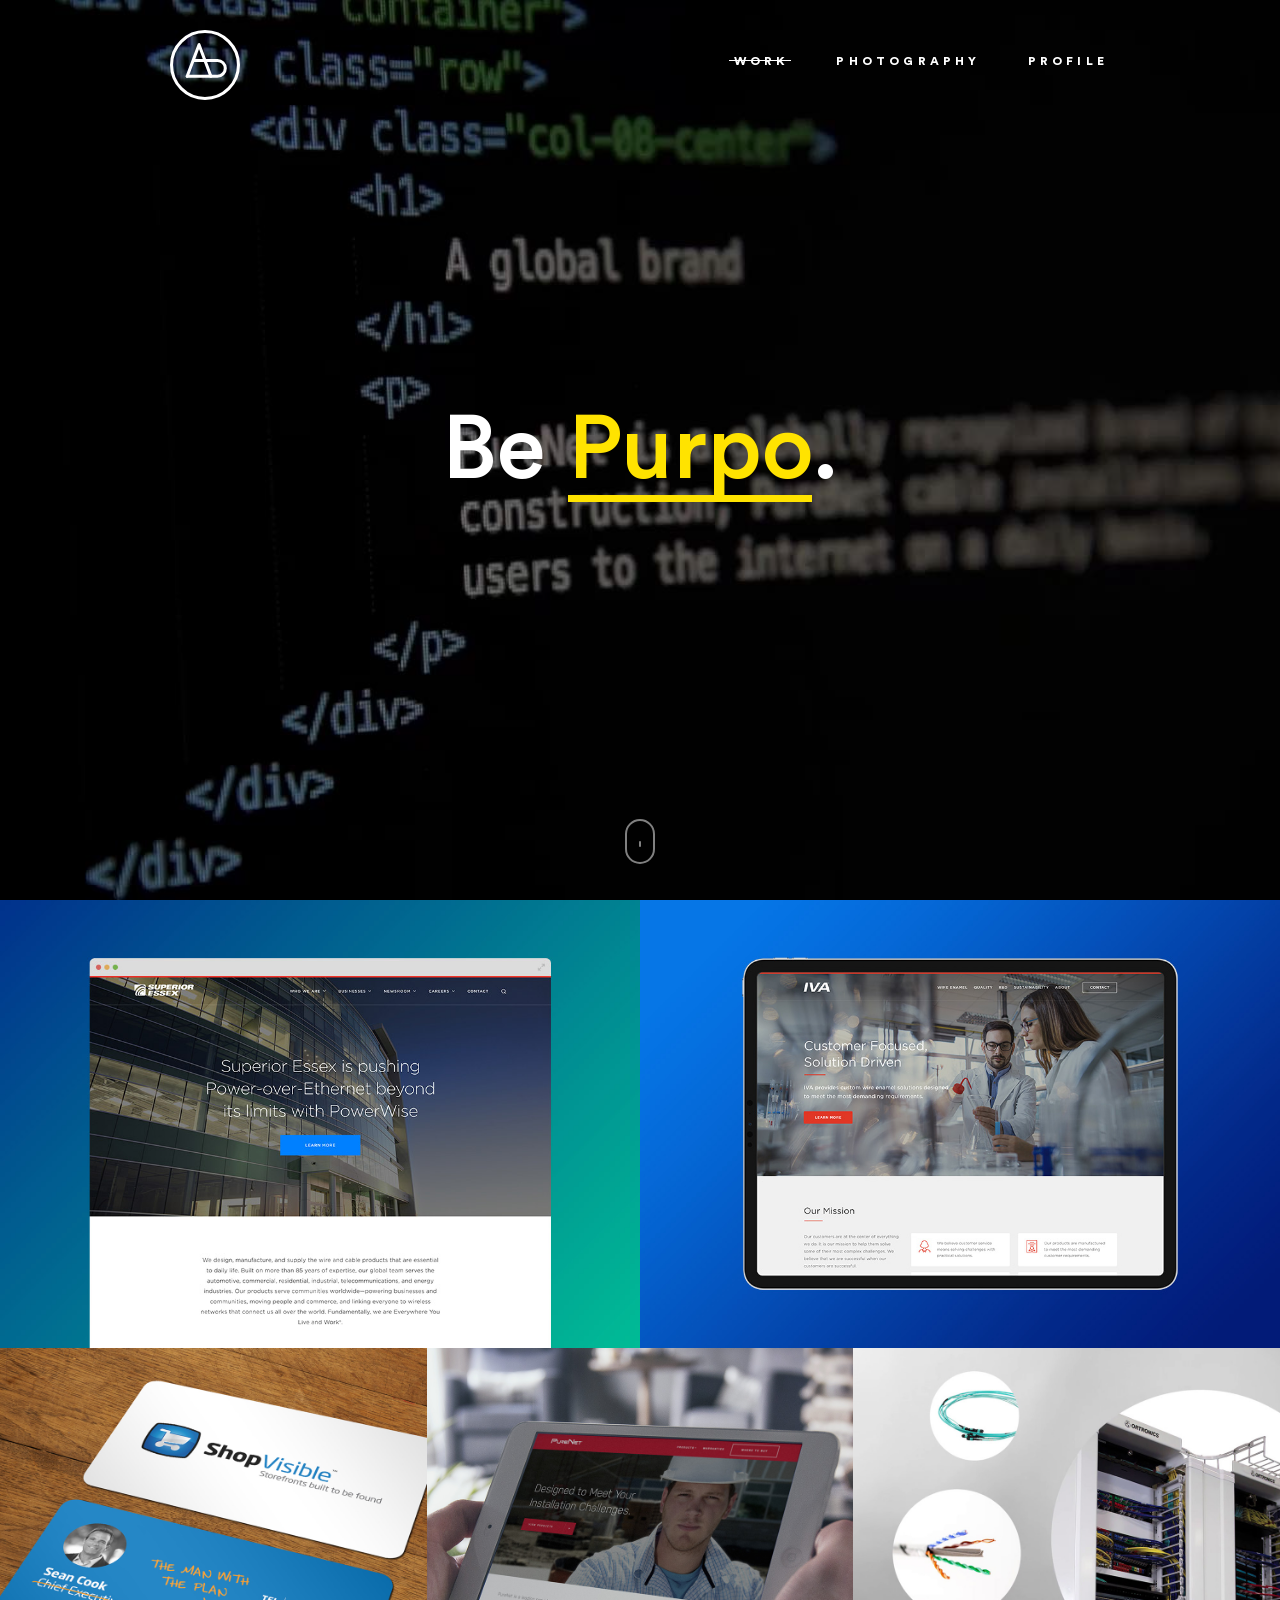
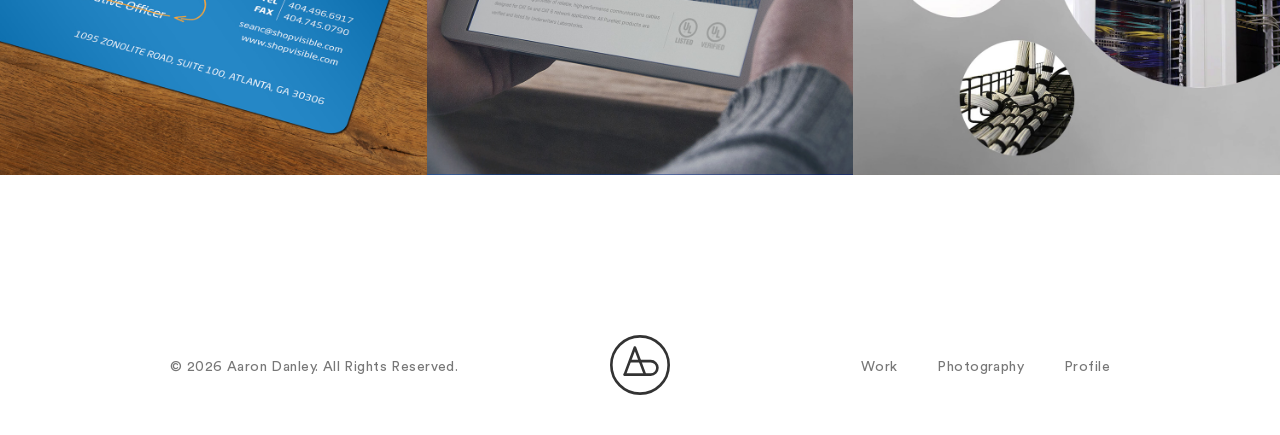
==== commit 67ef7f99: "Fixing links" ====
--- a/index.html
+++ b/index.html
@@ -69,8 +69,8 @@
             <div class="col-09">
                 <ul>
                     <li class="active"><a><span>Work</span></a></li>
-                    <li class="inactive"><a class="fade-out" href="photography"><span>Photography</span></a></li>
-                    <li class="inactive"><a class="fade-out" href="profile"><span>Profile</span></a></li>
+                    <li class="inactive"><a class="fade-out" href="photography/"><span>Photography</span></a></li>
+                    <li class="inactive"><a class="fade-out" href="profile/"><span>Profile</span></a></li>
                 </ul>
             </div>
         </div>
@@ -83,7 +83,7 @@
             <div class="row">
                 <div class="col-12">
                     <h1> 
-                        Be <a class="fade-out" href="profile"><span data-typer-targets="Purposeful, Humble, Thoughtful, Deliberate, Honest, Imaginative, Unpretentious, Productive, Different, Innovative, Awesome, Noteworthy, Remarkable">movies</span></a>.
+                        Be <a class="fade-out" href="profile/"><span data-typer-targets="Purposeful, Humble, Thoughtful, Deliberate, Honest, Imaginative, Unpretentious, Productive, Different, Innovative, Awesome, Noteworthy, Remarkable">movies</span></a>.
                     </h1>
                 </div>
             </div>
@@ -108,7 +108,7 @@
 <div id="work">
     <div class="row">
         <div class="col-half">
-            <a class="fade-out" href="superior-essex-corporate">
+            <a class="fade-out" href="superior-essex-corporate/">
                 <img src="images/home/thumb-superior-essex.jpg" alt="Superior Essex Corporate">
                 <div class="one">
                     <div class="two">
@@ -121,7 +121,7 @@
             </a>
         </div>
         <div class="col-half">
-            <a class="fade-out" href="iva">
+            <a class="fade-out" href="iva/">
                 <img src="images/home/thumb-iva.jpg" alt="IVA Insulations">
                 <div class="one">
                     <div class="two">
@@ -136,7 +136,7 @@
     </div>
     <div class="row">
         <div class="col-third">
-            <a class="fade-out" href="shopvisible">
+            <a class="fade-out" href="shopvisible/">
                 <img src="images/home/thumb-shopvisible-square.jpg" alt="ShopVisible Branding">
                 <div class="one">
                     <div class="two">
@@ -149,7 +149,7 @@
             </a>
         </div>
         <div class="col-third">
-            <a class="fade-out" href="purenet">
+            <a class="fade-out" href="purenet/">
                 <img src="images/home/thumb-purenet-square.jpg" alt="PureNet Website">
                 <div class="one">
                     <div class="two">
@@ -162,7 +162,7 @@
             </a>
         </div>
         <div class="col-third">
-            <a class="fade-out" href="ncompass">
+            <a class="fade-out" href="ncompass/">
                 <img src="images/home/thumb-ncompass-square.jpg" alt="nCompass Video">
                 <div class="one">
                     <div class="two">
@@ -195,8 +195,8 @@
             <div class="col-05">
                 <ul>
                     <li><a>Work</a></li>
-                    <li><a class="fade-out" href="photography">Photography</a></li>
-                    <li><a class="fade-out" href="profile">Profile</a></li>
+                    <li><a class="fade-out" href="photography/">Photography</a></li>
+                    <li><a class="fade-out" href="profile/">Profile</a></li>
                 </ul>
             </div>
         </div>
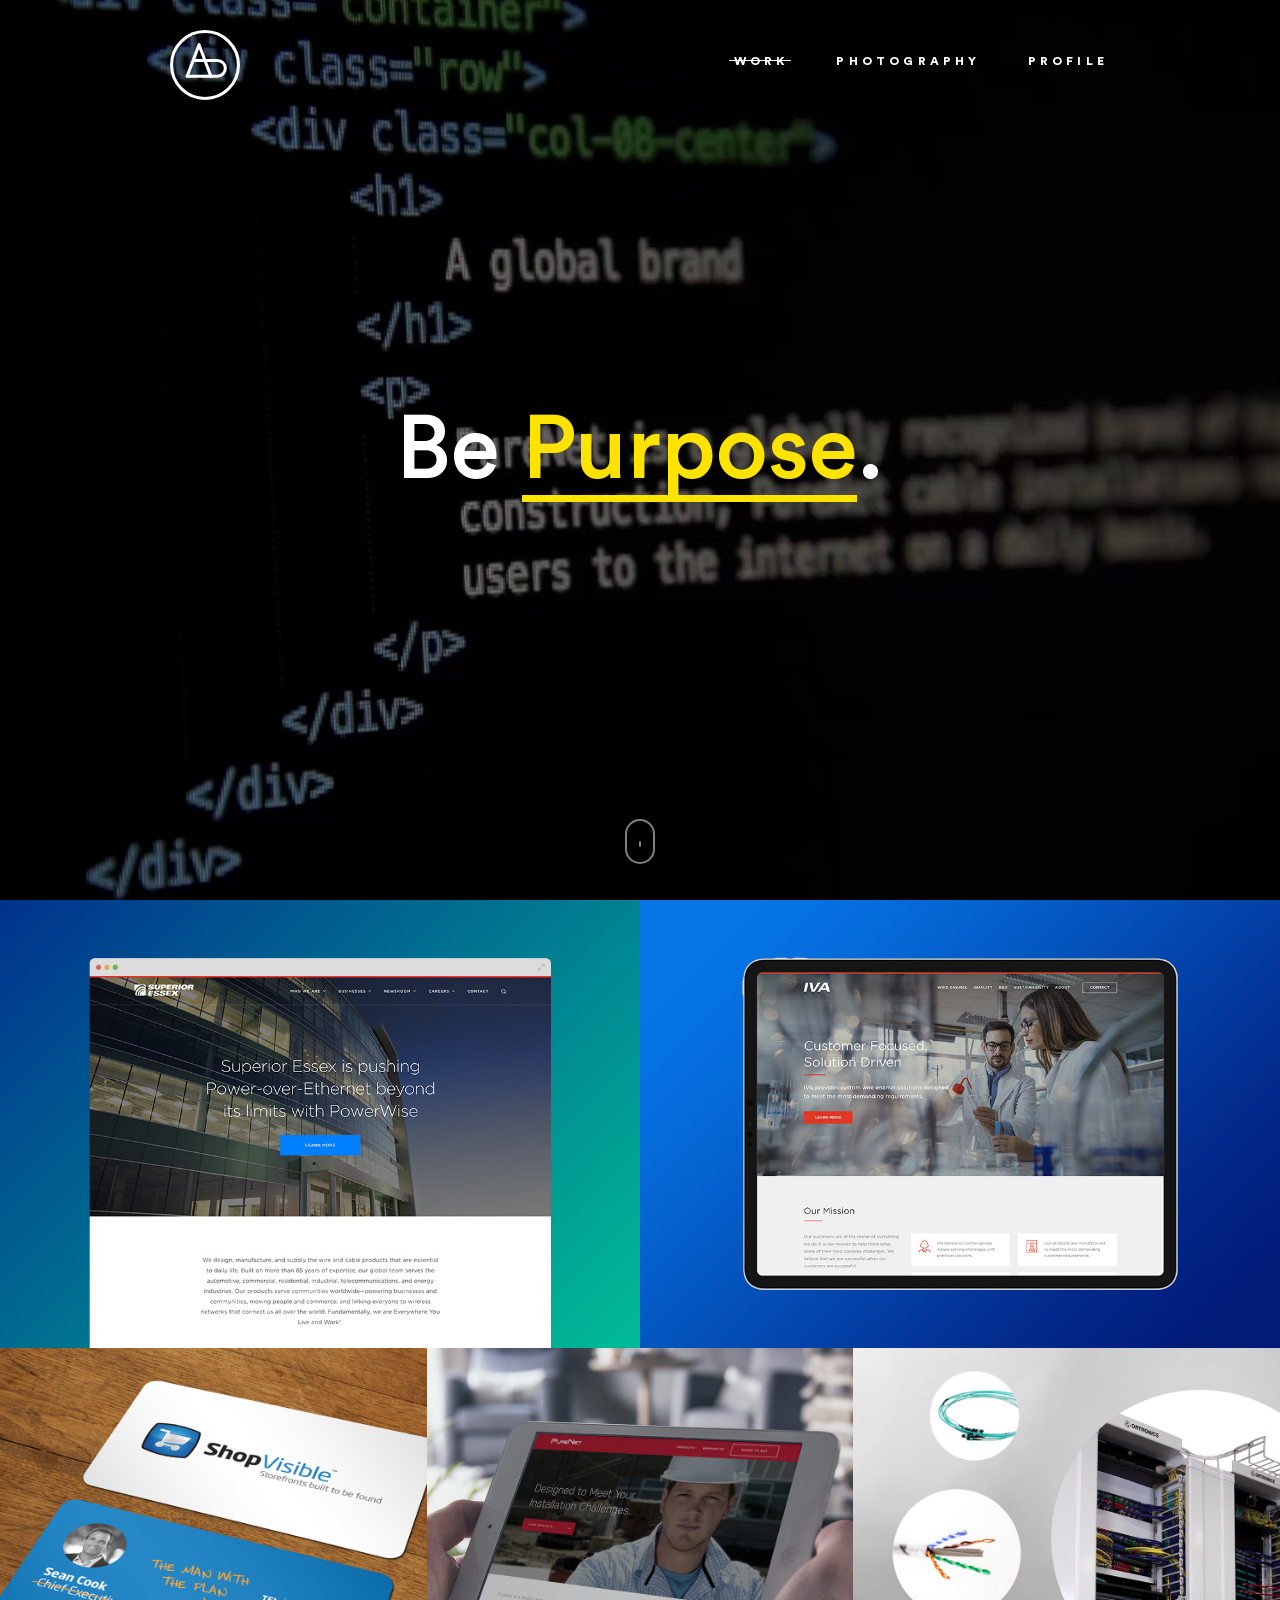
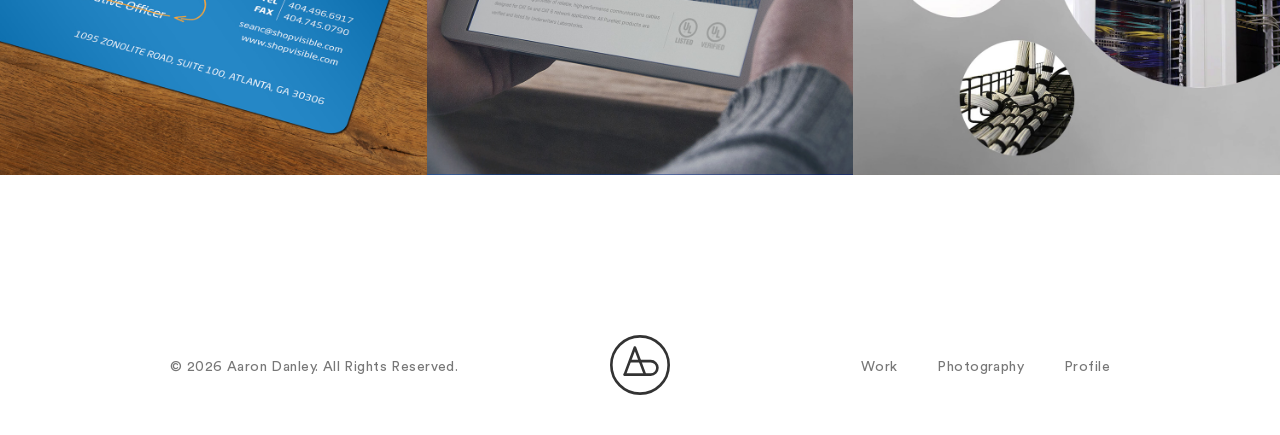
==== commit 47a1d998: "Favicon fix" ====
--- a/index.html
+++ b/index.html
@@ -7,26 +7,26 @@
     <meta name="description" content="Hello, I’m Aaron Danley, a multidisciplinary designer originally from St. Paul, Minnesota. Currently, I live and work in Atlanta, Georgia.">
     <meta name="viewport" content="width=device-width, initial-scale=1">
 
-    <link rel="apple-touch-icon-precomposed" sizes="57x57" href="http://aarondanley.com/images/favicons/apple-touch-icon-57x57.png">
-    <link rel="apple-touch-icon-precomposed" sizes="114x114" href="http://aarondanley.com/images/favicons/apple-touch-icon-114x114.png">
-    <link rel="apple-touch-icon-precomposed" sizes="72x72" href="http://aarondanley.com/images/favicons/apple-touch-icon-72x72.png">
-    <link rel="apple-touch-icon-precomposed" sizes="144x144" href="http://aarondanley.com/images/favicons/apple-touch-icon-144x144.png">
-    <link rel="apple-touch-icon-precomposed" sizes="60x60" href="http://aarondanley.com/images/favicons/apple-touch-icon-60x60.png">
-    <link rel="apple-touch-icon-precomposed" sizes="120x120" href="http://aarondanley.com/images/favicons/apple-touch-icon-120x120.png">
-    <link rel="apple-touch-icon-precomposed" sizes="76x76" href="http://aarondanley.com/images/favicons/apple-touch-icon-76x76.png">
-    <link rel="apple-touch-icon-precomposed" sizes="152x152" href="http://aarondanley.com/images/favicons/apple-touch-icon-152x152.png">
-    <link rel="icon" type="image/png" href="http://aarondanley.com/images/favicons/favicon-196x196.png" sizes="196x196">
-    <link rel="icon" type="image/png" href="http://aarondanley.com/images/favicons/favicon-96x96.png" sizes="96x96">
-    <link rel="icon" type="image/png" href="http://aarondanley.com/images/favicons/favicon-32x32.png" sizes="32x32">
-    <link rel="icon" type="image/png" href="http://aarondanley.com/images/favicons/favicon-16x16.png" sizes="16x16">
-    <link rel="icon" type="image/png" href="http://aarondanley.com/images/favicons/favicon-128x128.png" sizes="128x128">
+    <link rel="apple-touch-icon-precomposed" sizes="57x57" href="images/favicons/apple-touch-icon-57x57.png">
+    <link rel="apple-touch-icon-precomposed" sizes="114x114" href="images/favicons/apple-touch-icon-114x114.png">
+    <link rel="apple-touch-icon-precomposed" sizes="72x72" href="images/favicons/apple-touch-icon-72x72.png">
+    <link rel="apple-touch-icon-precomposed" sizes="144x144" href="images/favicons/apple-touch-icon-144x144.png">
+    <link rel="apple-touch-icon-precomposed" sizes="60x60" href="images/favicons/apple-touch-icon-60x60.png">
+    <link rel="apple-touch-icon-precomposed" sizes="120x120" href="images/favicons/apple-touch-icon-120x120.png">
+    <link rel="apple-touch-icon-precomposed" sizes="76x76" href="images/favicons/apple-touch-icon-76x76.png">
+    <link rel="apple-touch-icon-precomposed" sizes="152x152" href="images/favicons/apple-touch-icon-152x152.png">
+    <link rel="icon" type="image/png" href="images/favicons/favicon-196x196.png" sizes="196x196">
+    <link rel="icon" type="image/png" href="images/favicons/favicon-96x96.png" sizes="96x96">
+    <link rel="icon" type="image/png" href="images/favicons/favicon-32x32.png" sizes="32x32">
+    <link rel="icon" type="image/png" href="images/favicons/favicon-16x16.png" sizes="16x16">
+    <link rel="icon" type="image/png" href="images/favicons/favicon-128x128.png" sizes="128x128">
     <meta name="application-name" content="Aaron Danley">
     <meta name="msapplication-TileColor" content="#FFFFFF">
-    <meta name="msapplication-TileImage" content="http://aarondanley.com/images/favicons/mstile-144x144.png">
-    <meta name="msapplication-square70x70logo" content="http://aarondanley.com/images/favicons/mstile-70x70.png">
-    <meta name="msapplication-square150x150logo" content="http://aarondanley.com/images/favicons/mstile-150x150.png">
-    <meta name="msapplication-wide310x150logo" content="http://aarondanley.com/images/favicons/mstile-310x150.png">
-    <meta name="msapplication-square310x310logo" content="http://aarondanley.com/images/favicons/mstile-310x310.png">
+    <meta name="msapplication-TileImage" content="images/favicons/mstile-144x144.png">
+    <meta name="msapplication-square70x70logo" content="images/favicons/mstile-70x70.png">
+    <meta name="msapplication-square150x150logo" content="images/favicons/mstile-150x150.png">
+    <meta name="msapplication-wide310x150logo" content="images/favicons/mstile-310x150.png">
+    <meta name="msapplication-square310x310logo" content="images/favicons/mstile-310x310.png">
     
     <link rel="stylesheet" href="https://unpkg.com/aos@next/dist/aos.css">
     <link rel="stylesheet" href="css/flickity.css">
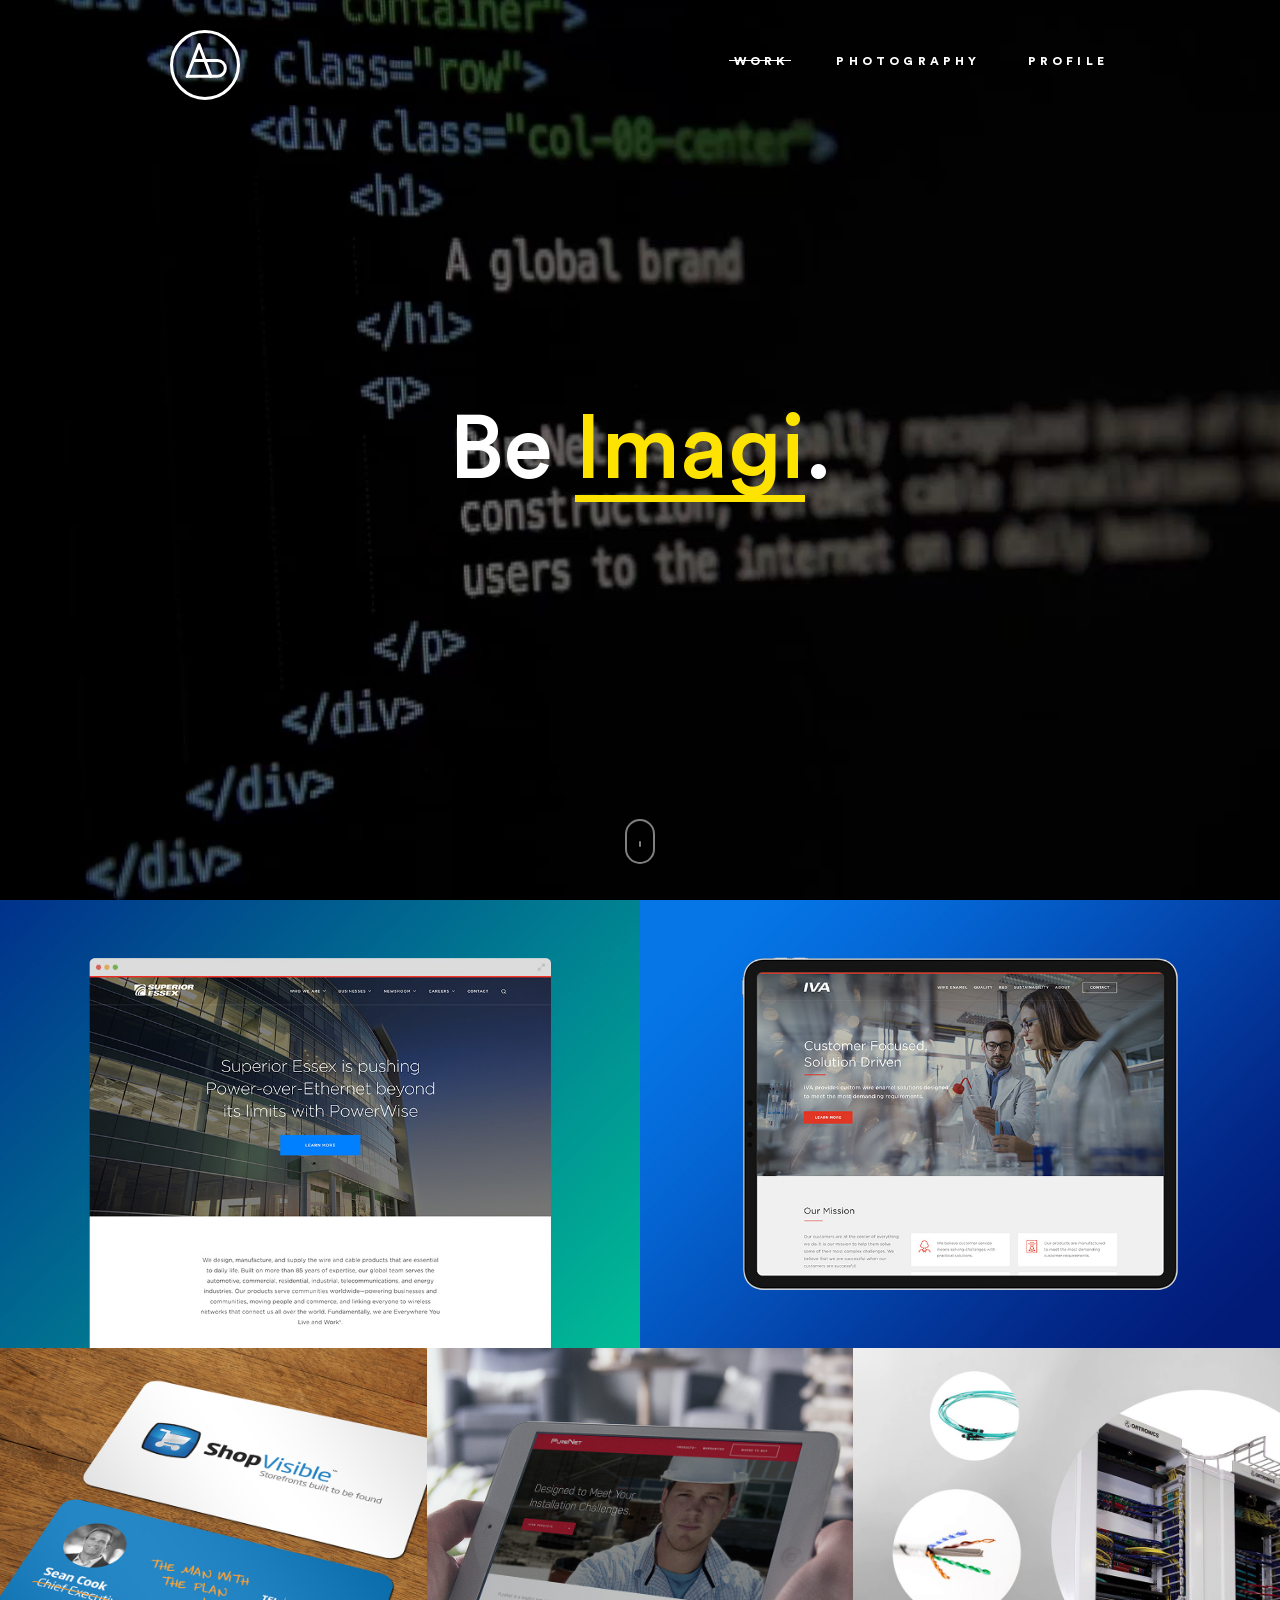
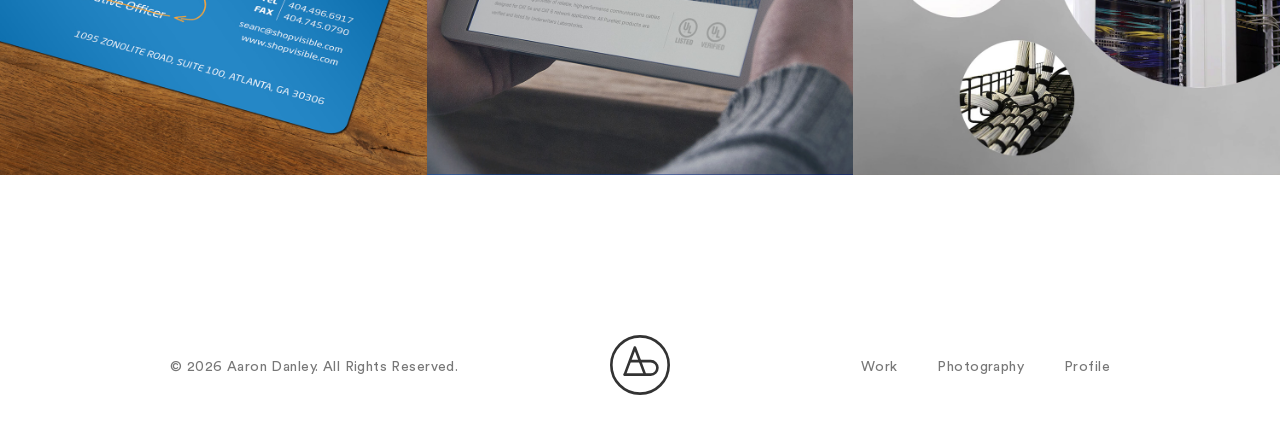
==== commit 453cc064: "Dynamic year in footer" ====
--- a/index.html
+++ b/index.html
@@ -181,7 +181,7 @@
     <div class="container">
         <div class="row">
             <div class="col-05">
-                <p>&copy; 2026 Aaron Danley. All Rights Reserved.</p>
+                <p>&copy; <span id="current-year">2026</span> Aaron Danley. All Rights Reserved.</p>
             </div>
             <div class="col-02">
                 <a>
@@ -204,6 +204,9 @@
 </footer>
 
 <script src="https://ajax.googleapis.com/ajax/libs/jquery/1.7.0/jquery.min.js"></script>
+<script>
+  document.getElementById('current-year').textContent = new Date().getFullYear();
+</script>
 <script src="js/parallax.min.js"></script>
 <script src="js/fade-out.min.js"></script>
 <script src="js/smooth-scrolling.min.js"></script>
